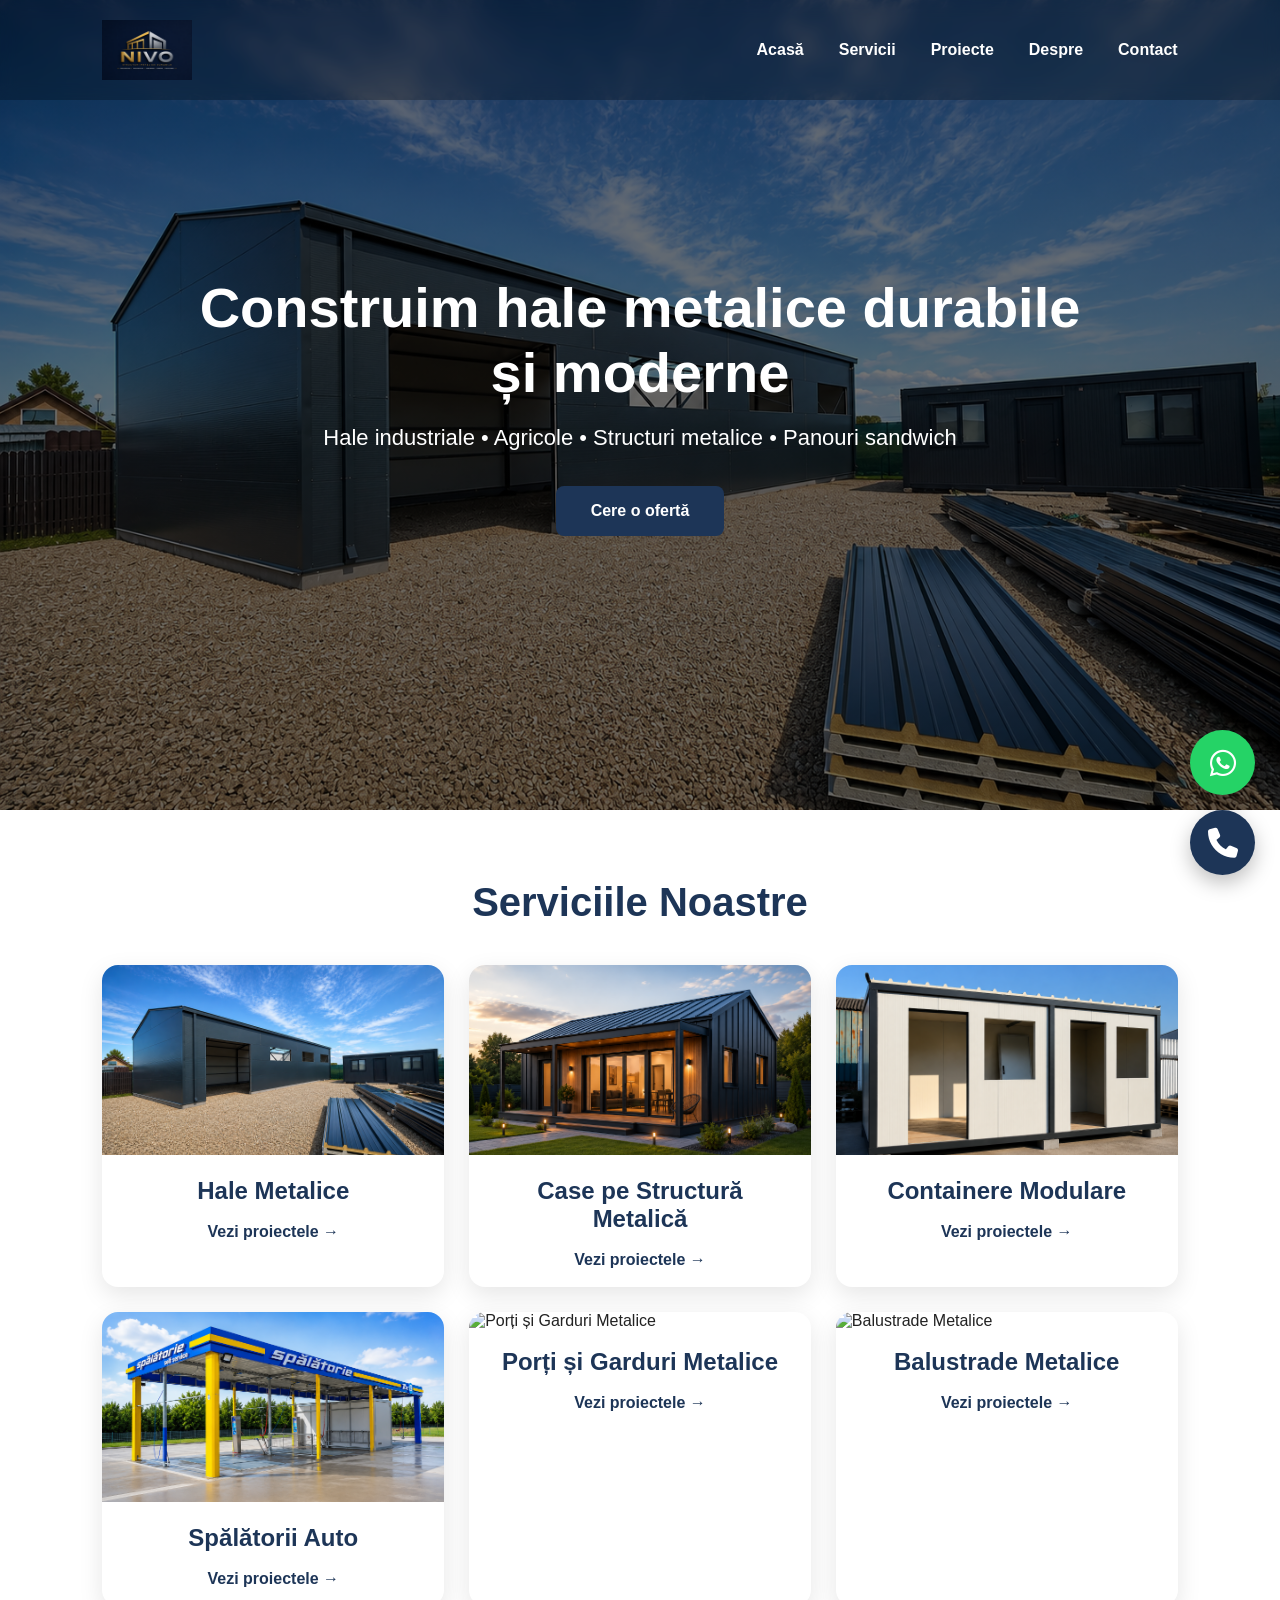
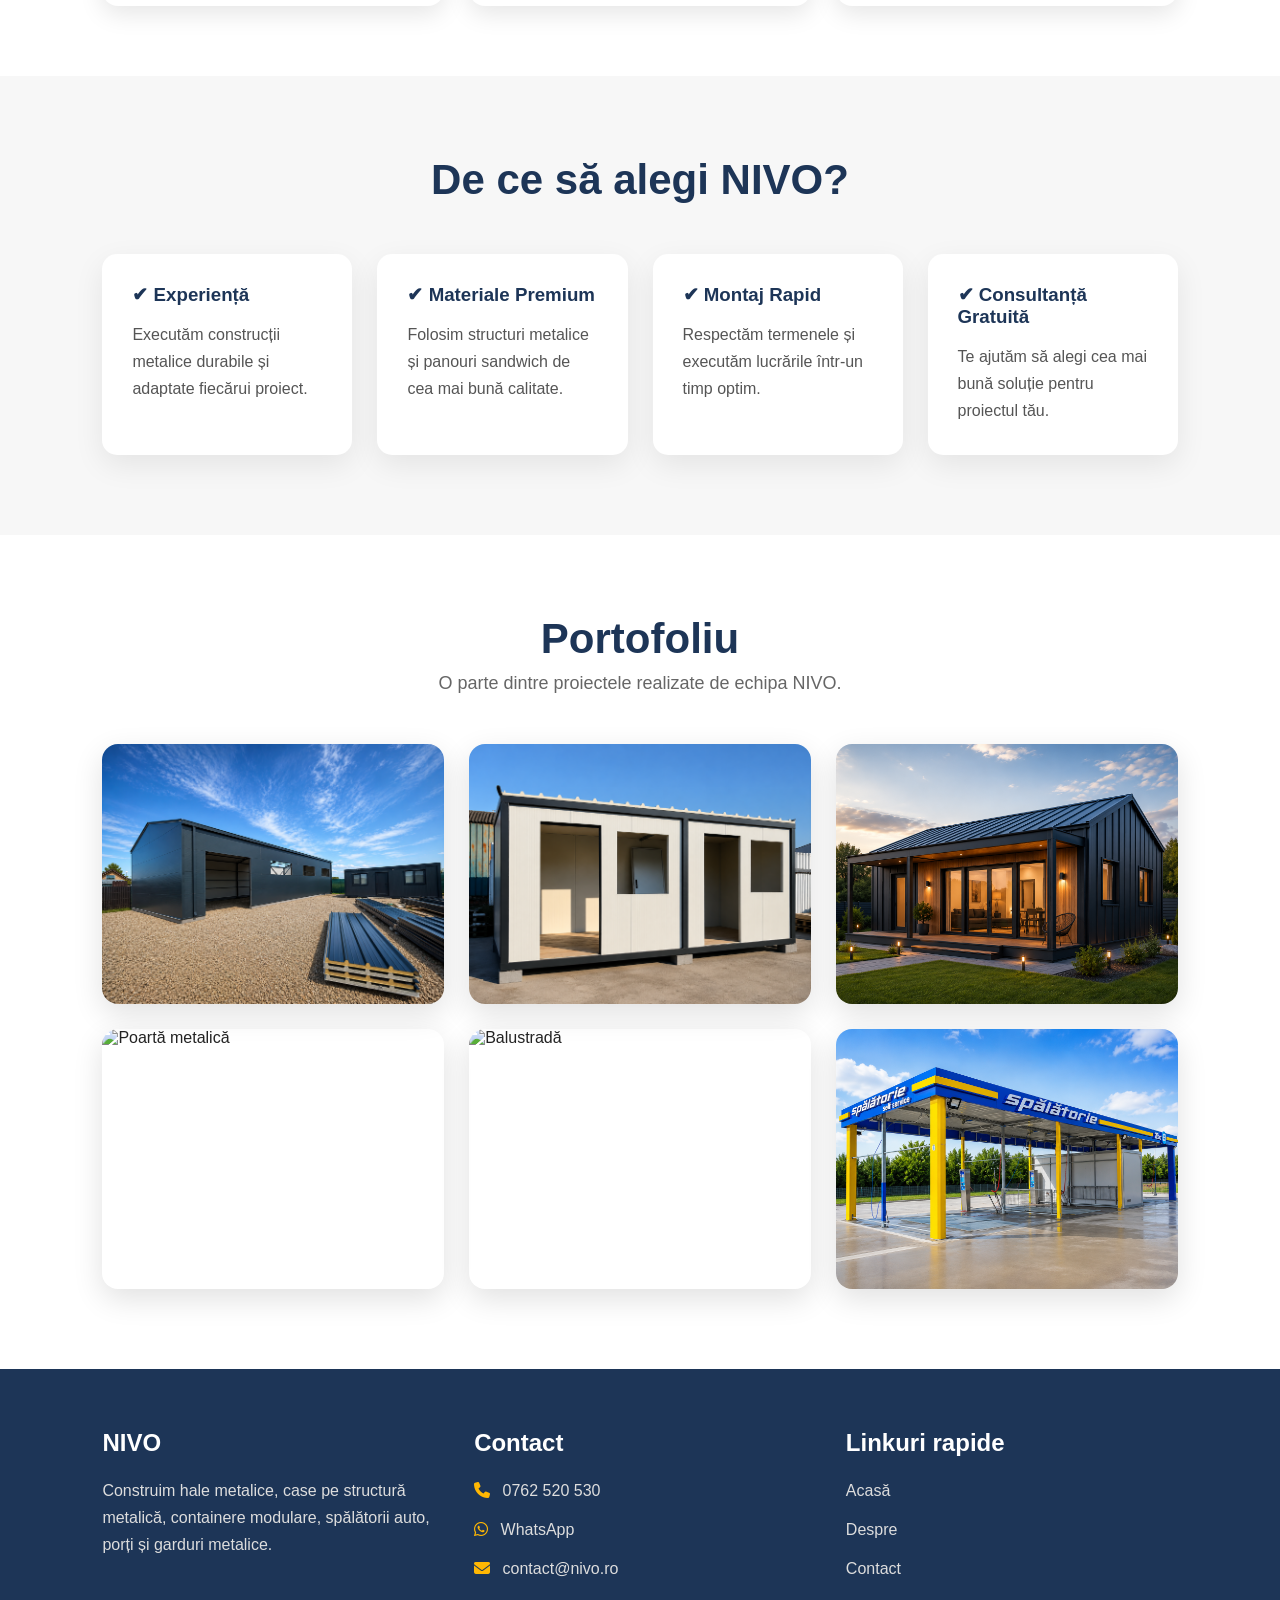
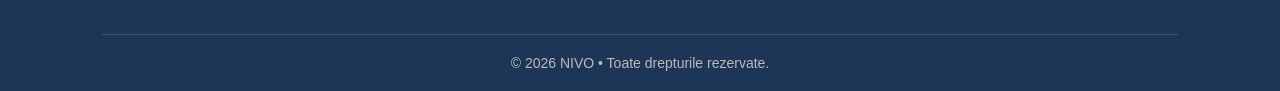
==== index.html @ 74361365 "Initial commit" ====
<!DOCTYPE html>
<html lang="ro">
<head>
    <meta charset="UTF-8">
    <meta name="viewport" content="width=device-width, initial-scale=1.0">
    <title>NIVO - Hale Metalice</title>
    <link rel="stylesheet" href="css/style.css">
    <link rel="stylesheet" href="https://cdnjs.cloudflare.com/ajax/libs/font-awesome/6.7.2/css/all.min.css">
</head>
<body>

<header class="header">
    <a href="index.html" class="logo">
    <img src="images/logo.png" alt="NIVO Logo">
</a>

    <nav>
    <ul class="menu">
        <li><a href="index.html">Acasă</a></li>
        <li><a href="#services">Servicii</a></li>
        <li><a href="proiecte.html">Proiecte</a></li>
        <li><a href="despre.html">Despre</a></li>
        <li><a href="contact.html">Contact</a></li>
    </ul>
</nav>
</header>

<section class="hero">
    <h1>Construim hale metalice durabile și moderne</h1>

    <p>Hale industriale • Agricole • Structuri metalice • Panouri sandwich</p>

    <a href="#" class="btn">Cere o ofertă</a>
</section>
<section id="services" class="services">

    <h2>Serviciile Noastre</h2>

    <div class="cards">

        <div class="card">
            <img src="images/hale/card.png" alt="Hale Metalice">

            <div class="card-content">
                <h3>Hale Metalice</h3>
                <a href="#" class="card-btn">Vezi proiectele →</a>
            </div>
        </div>

        <div class="card">
            <img src="images/case/card.png" alt="Case pe Structură Metalică">

            <div class="card-content">
                <h3>Case pe Structură Metalică</h3>
                <a href="#" class="card-btn">Vezi proiectele →</a>
            </div>
        </div>

        <div class="card">
            <img src="images/containere/card.png" alt="Containere Modulare">

            <div class="card-content">
                <h3>Containere Modulare</h3>
                <a href="#" class="card-btn">Vezi proiectele →</a>
            </div>
        </div>

        <div class="card">
            <img src="images/spalatorii/card.png" alt="Spălătorii Auto">

            <div class="card-content">
                <h3>Spălătorii Auto</h3>
                <a href="#" class="card-btn">Vezi proiectele →</a>
            </div>
        </div>

        <div class="card">
            <img src="images/garduri/card.png" alt="Porți și Garduri Metalice">

            <div class="card-content">
                <h3>Porți și Garduri Metalice</h3>
                <a href="#" class="card-btn">Vezi proiectele →</a>
            </div>
        </div>

        <div class="card">
            <img src="images/balustrade/card.png" alt="Balustrade Metalice">

            <div class="card-content">
                <h3>Balustrade Metalice</h3>
                <a href="#" class="card-btn">Vezi proiectele →</a>
            </div>
        </div>

    </div>

</section>

<section class="why">

    <h2>De ce să alegi NIVO?</h2>

    <div class="why-container">

        <div class="why-box">
            <h3>✔ Experiență</h3>
            <p>Executăm construcții metalice durabile și adaptate fiecărui proiect.</p>
        </div>

        <div class="why-box">
            <h3>✔ Materiale Premium</h3>
            <p>Folosim structuri metalice și panouri sandwich de cea mai bună calitate.</p>
        </div>

        <div class="why-box">
            <h3>✔ Montaj Rapid</h3>
            <p>Respectăm termenele și executăm lucrările într-un timp optim.</p>
        </div>

        <div class="why-box">
            <h3>✔ Consultanță Gratuită</h3>
            <p>Te ajutăm să alegi cea mai bună soluție pentru proiectul tău.</p>
        </div>

    </div>

</section>

<section class="portfolio">

    <h2>Portofoliu</h2>

    <p class="portfolio-subtitle">
        O parte dintre proiectele realizate de echipa NIVO.
    </p>

    <div class="portfolio-grid">

        <div class="portfolio-item">
            <img src="images/hale/hero.png" alt="Hală metalică">
        </div>

        <div class="portfolio-item">
            <img src="images/containere/card.png" alt="Container modular">
        </div>

        <div class="portfolio-item">
            <img src="images/case/card.png" alt="Casă pe structură metalică">
        </div>

        <div class="portfolio-item">
            <img src="images/garduri/card.png" alt="Poartă metalică">
        </div>

        <div class="portfolio-item">
            <img src="images/balustrade/card.png" alt="Balustradă">
        </div>

        <div class="portfolio-item">
            <img src="images/spalatorii/card.png" alt="Spălătorie auto">
        </div>

    </div>
    </section>


<div class="floating-buttons">

    <a href="https://wa.me/40762520530"
       class="whatsapp"
       target="_blank"
       aria-label="WhatsApp">
        <i class="fa-brands fa-whatsapp"></i>
    </a>

    <a href="tel:+40762520530"
       class="call"
       aria-label="Sună acum">
        <i class="fa-solid fa-phone"></i>
    </a>

</div>

<footer class="footer">

    <div class="footer-container">

        <div class="footer-box">
            <h3>NIVO</h3>
            <p>
                Construim hale metalice, case pe structură metalică,
                containere modulare, spălătorii auto,
                porți și garduri metalice.
            </p>
        </div>

        <div class="footer-box">
            <h3>Contact</h3>

            <p><i class="fa-solid fa-phone"></i> 0762 520 530</p>
            <p><i class="fa-brands fa-whatsapp"></i> WhatsApp</p>
            <p><i class="fa-solid fa-envelope"></i> contact@nivo.ro</p>
        </div>

        <div class="footer-box">
            <h3>Linkuri rapide</h3>

            <p><a href="index.html">Acasă</a></p>
            <p><a href="despre.html">Despre</a></p>
            <p><a href="contact.html">Contact</a></p>
        </div>

    </div>

    <div class="footer-bottom">
        © 2026 NIVO • Toate drepturile rezervate.
    </div>

</footer>
<script src="js/script.js"></script>

</body>
</html>
---- css/style.css ----
*{
    margin:0;
    padding:0;
    box-sizing:border-box;
}

body{
    font-family:Arial, Helvetica, sans-serif;
    background:#f5f5f5;
    color:#222;
}

/* HEADER */

.header{
    position:fixed;
    top:0;
    left:0;
    width:100%;

    display:flex;
    justify-content:space-between;
    align-items:center;

    padding:20px 8%;

    background:rgba(0,0,0,.25);
    backdrop-filter:blur(8px);

    z-index:1000;
    }

.logo{
    display:flex;
    align-items:center;
    text-decoration:none;
}

.logo img{
    height:60px;
    width:auto;
    transition:.3s;
}

.logo img:hover{
    transform:scale(1.05);
}
.menu{
    display:flex;
    list-style:none;
    gap:35px;
}

.menu a{
    color:white;
    text-decoration:none;
    font-weight:bold;
    transition:.3s;
}

.menu a:hover{
    color:#ffb703;
}

/* HERO */

.hero{
    height:90vh;

    background:
        linear-gradient(rgba(0,0,0,.55), rgba(0,0,0,.55)),
        url("../images/hale/hero.png");

    background-size:cover;
    background-position:center;

    display:flex;
    flex-direction:column;
    justify-content:center;
    align-items:center;

    text-align:center;

    padding:20px;
}

.hero h1{
    color:white;
    font-size:56px;
    max-width:900px;
    margin-bottom:20px;
}

.hero p{
    color:white;
    font-size:22px;
    margin-bottom:35px;
}


.btn{
    background:#1d3557;
    color:white;
    text-decoration:none;
    padding:16px 35px;
    border-radius:8px;
    font-weight:bold;
    transition:.3s;
}

.btn:hover{
    background:#ffb703;
    color:#222;
}
/* =========================
   SERVICII
========================= */

/* =========================
   SERVICII
========================= */

.services{
    padding:70px 8%;
    background:#fff;
}

.services h2{
    text-align:center;
    font-size:40px;
    color:#1d3557;
    margin-bottom:40px;
}

.cards{
    display:grid;
    grid-template-columns:repeat(3,1fr);
    gap:25px;
}

.card{
    background:#fff;
    border-radius:16px;
    overflow:hidden;
    box-shadow:0 8px 25px rgba(0,0,0,.10);
    transition:.3s;
}

.card:hover{
    transform:translateY(-8px);
    box-shadow:0 20px 40px rgba(0,0,0,.18);
}

.card img{
    width:100%;
    height:190px;
    object-fit:cover;
    transition:.4s;
}

.card:hover img{
    transform:scale(1.05);
}

.card-content{
    padding:18px;
    text-align:center;
}

.card-content h3{
    font-size:22px;
    color:#1d3557;
    margin-bottom:12px;
}

.card-btn{
    display:inline-block;
    text-decoration:none;
    color:#1d3557;
    font-weight:bold;
    transition:.3s;
}

.card-btn:hover{
    color:#ffb703;
}

@media(max-width:992px){
    .cards{
        grid-template-columns:repeat(2,1fr);
    }
}

@media(max-width:600px){
    .cards{
        grid-template-columns:1fr;
    }
}
/* =========================
   DE CE NIVO
========================= */

.why{
    background:#f7f7f7;
    padding:80px 8%;
}

.why h2{
    text-align:center;
    font-size:42px;
    color:#1d3557;
    margin-bottom:50px;
}

.why-container{
    display:grid;
    grid-template-columns:repeat(auto-fit,minmax(250px,1fr));
    gap:25px;
}

.why-box{
    background:#fff;
    padding:30px;
    border-radius:15px;
    box-shadow:0 10px 30px rgba(0,0,0,.08);
    transition:.3s;
}

.why-box:hover{
    transform:translateY(-8px);
}

.why-box h3{
    color:#1d3557;
    margin-bottom:15px;
}

.why-box p{
    color:#555;
    line-height:1.7;
}
.card:hover img{
    transform:scale(1.05);
}

.card-content{
    padding:18px;
}

.card-content h3{
    font-size:24px;
    color:#1d3557;
    margin-bottom:10px;
}

.card-btn{
    display:inline-block;
    margin-top:8px;
    text-decoration:none;
    color:#1d3557;
    font-weight:bold;
}

.card-btn:hover{
    color:#ffb703;
}
/* =========================
   PORTOFOLIU
========================= */

.portfolio{
    padding:80px 8%;
    background:#fff;
}

.portfolio h2{
    text-align:center;
    font-size:42px;
    color:#1d3557;
    margin-bottom:10px;
}

.portfolio-subtitle{
    text-align:center;
    color:#666;
    margin-bottom:40px;
}

.portfolio-grid{
    display:grid;
    grid-template-columns:repeat(3,1fr);
    gap:25px;
}

.portfolio-item{
    overflow:hidden;
    border-radius:16px;
    box-shadow:0 10px 30px rgba(0,0,0,.12);
}

.portfolio-item img{
    width:100%;
    height:260px;
    object-fit:cover;
    display:block;
    transition:.4s;
}

.portfolio-item:hover img{
    transform:scale(1.08);
}

@media(max-width:900px){
    .portfolio-grid{
        grid-template-columns:repeat(2,1fr);
    }
}

@media(max-width:600px){
    .portfolio-grid{
        grid-template-columns:1fr;
    }
}
/* =========================
   BUTOANE FLOTTANTE
========================= */

.floating-buttons{
    position:fixed;
    right:25px;
    bottom:25px;
    display:flex;
    flex-direction:column;
    gap:15px;
    z-index:9999;
}

.floating-buttons a{
    width:65px;
    height:65px;
    border-radius:50%;
    display:flex;
    align-items:center;
    justify-content:center;
    text-decoration:none;
    color:#fff;
    font-size:30px;
    box-shadow:0 8px 20px rgba(0,0,0,.25);
    transition:all .3s ease;
}

.whatsapp{
    background:#25D366;
}

.call{
    background:#1d3557;
}

.floating-buttons a:hover{
    transform:translateY(-4px) scale(1.08);
    box-shadow:0 15px 30px rgba(0,0,0,.35);
}
/*=========================
      CONTACT
=========================*/

.contact{
    padding:90px 8%;
    background:#f7f7f7;
}

.contact-container{
    max-width:1100px;
    margin:auto;
    display:grid;
    grid-template-columns:1fr 1fr;
    gap:50px;
    align-items:center;
}

.contact-info h2{
    font-size:42px;
    color:#1d3557;
    margin-bottom:20px;
}

.contact-info p{
    font-size:18px;
    color:#555;
    line-height:1.7;
}

.contact-form{
    display:flex;
    flex-direction:column;
    gap:18px;
}

.contact-form input,
.contact-form select,
.contact-form textarea{
    width:100%;
    padding:16px;
    border:1px solid #ddd;
    border-radius:12px;
    font-size:16px;
    transition:.3s;
    outline:none;
}

.contact-form input:focus,
.contact-form select:focus,
.contact-form textarea:focus{
    border-color:#25D366;
    box-shadow:0 0 10px rgba(37,211,102,.2);
}

.whatsapp-btn{
    background:#25D366;
    color:#fff;
    border:none;
    border-radius:12px;
    padding:18px;
    font-size:20px;
    font-weight:600;
    cursor:pointer;
    transition:.3s;
    display:flex;
    justify-content:center;
    align-items:center;
    gap:12px;
}

.whatsapp-btn:hover{
    background:#1ebe5d;
    transform:translateY(-3px);
    box-shadow:0 12px 25px rgba(0,0,0,.20);
}

@media(max-width:900px){

    .contact-container{
        grid-template-columns:1fr;
    }

    .contact-info{
        text-align:center;
    }

}
/*=========================
      DESPRE NOI
=========================*/

.about{
    padding:140px 8% 80px;
    background:#fff;
}

.about-container{
    max-width:1200px;
    margin:auto;
}

.about-text{
    text-align:center;
    margin-bottom:60px;
}

.about-text h1{
    font-size:48px;
    color:#1d3557;
    margin-bottom:25px;
}

.about-text p{
    max-width:850px;
    margin:0 auto 20px;
    font-size:18px;
    line-height:1.8;
    color:#555;
}

.about-boxes{
    display:grid;
    grid-template-columns:repeat(auto-fit,minmax(240px,1fr));
    gap:25px;
}

.about-card{
    background:#fff;
    padding:35px 25px;
    border-radius:16px;
    text-align:center;
    box-shadow:0 10px 30px rgba(0,0,0,.10);
    transition:.3s;
}

.about-card:hover{
    transform:translateY(-8px);
    box-shadow:0 18px 40px rgba(0,0,0,.15);
}

.about-card i{
    font-size:42px;
    color:#1d3557;
    margin-bottom:20px;
}

.about-card h3{
    color:#1d3557;
    margin-bottom:12px;
    font-size:24px;
}

.about-card p{
    color:#666;
    line-height:1.6;
}

/*=========================
      CUM LUCRĂM
=========================*/

.steps{
    background:#f7f7f7;
    padding:80px 8%;
    text-align:center;
}

.steps h2{
    font-size:42px;
    color:#1d3557;
    margin-bottom:50px;
}

.steps-container{
    display:grid;
    grid-template-columns:repeat(4,1fr);
    gap:25px;
    margin-bottom:50px;
}

.step{
    background:#fff;
    border-radius:16px;
    padding:35px 20px;
    box-shadow:0 10px 30px rgba(0,0,0,.10);
}

.step span{
    display:inline-flex;
    width:60px;
    height:60px;
    border-radius:50%;
    background:#1d3557;
    color:#fff;
    justify-content:center;
    align-items:center;
    font-size:26px;
    font-weight:bold;
    margin-bottom:20px;
}

.step h3{
    color:#1d3557;
    font-size:22px;
}

@media(max-width:900px){

    .steps-container{
        grid-template-columns:repeat(2,1fr);
    }

}

@media(max-width:600px){

    .steps-container{
        grid-template-columns:1fr;
    }

}
/*=========================
        FOOTER
=========================*/

.footer{
    background:#1d3557;
    color:#fff;
    padding:60px 8% 20px;
}

.footer-container{
    display:grid;
    grid-template-columns:repeat(auto-fit,minmax(250px,1fr));
    gap:40px;
    margin-bottom:40px;
}

.footer-box h3{
    margin-bottom:20px;
    font-size:24px;
}

.footer-box p{
    margin-bottom:12px;
    color:#ddd;
    line-height:1.7;
}

.footer-box a{
    color:#ddd;
    text-decoration:none;
    transition:.3s;
}

.footer-box a:hover{
    color:#ffb703;
}

.footer-box i{
    margin-right:8px;
    color:#ffb703;
}

.footer-bottom{
    text-align:center;
    border-top:1px solid rgba(255,255,255,.15);
    padding-top:20px;
    color:#bbb;
    font-size:14px;
}
/*=========================
      PORTOFOLIU
=========================*/

.portfolio-page{
    padding:140px 8% 80px;
    background:#f5f5f5;
}

.portfolio-page h1{
    text-align:center;
    font-size:48px;
    color:#1d3557;
    margin-bottom:15px;
}

.portfolio-subtitle{
    text-align:center;
    color:#666;
    margin-bottom:50px;
    font-size:18px;
}

.gallery{
    display:grid;
    grid-template-columns:repeat(auto-fit,minmax(320px,1fr));
    gap:20px;
}

.gallery img{
    width:100%;
    height:280px;
    object-fit:cover;
    border-radius:15px;
    cursor:pointer;
    transition:0.4s;
    box-shadow:0 10px 25px rgba(0,0,0,.15);
}

.gallery img:hover{
    transform:scale(1.04);
    box-shadow:0 18px 40px rgba(0,0,0,.25);
}
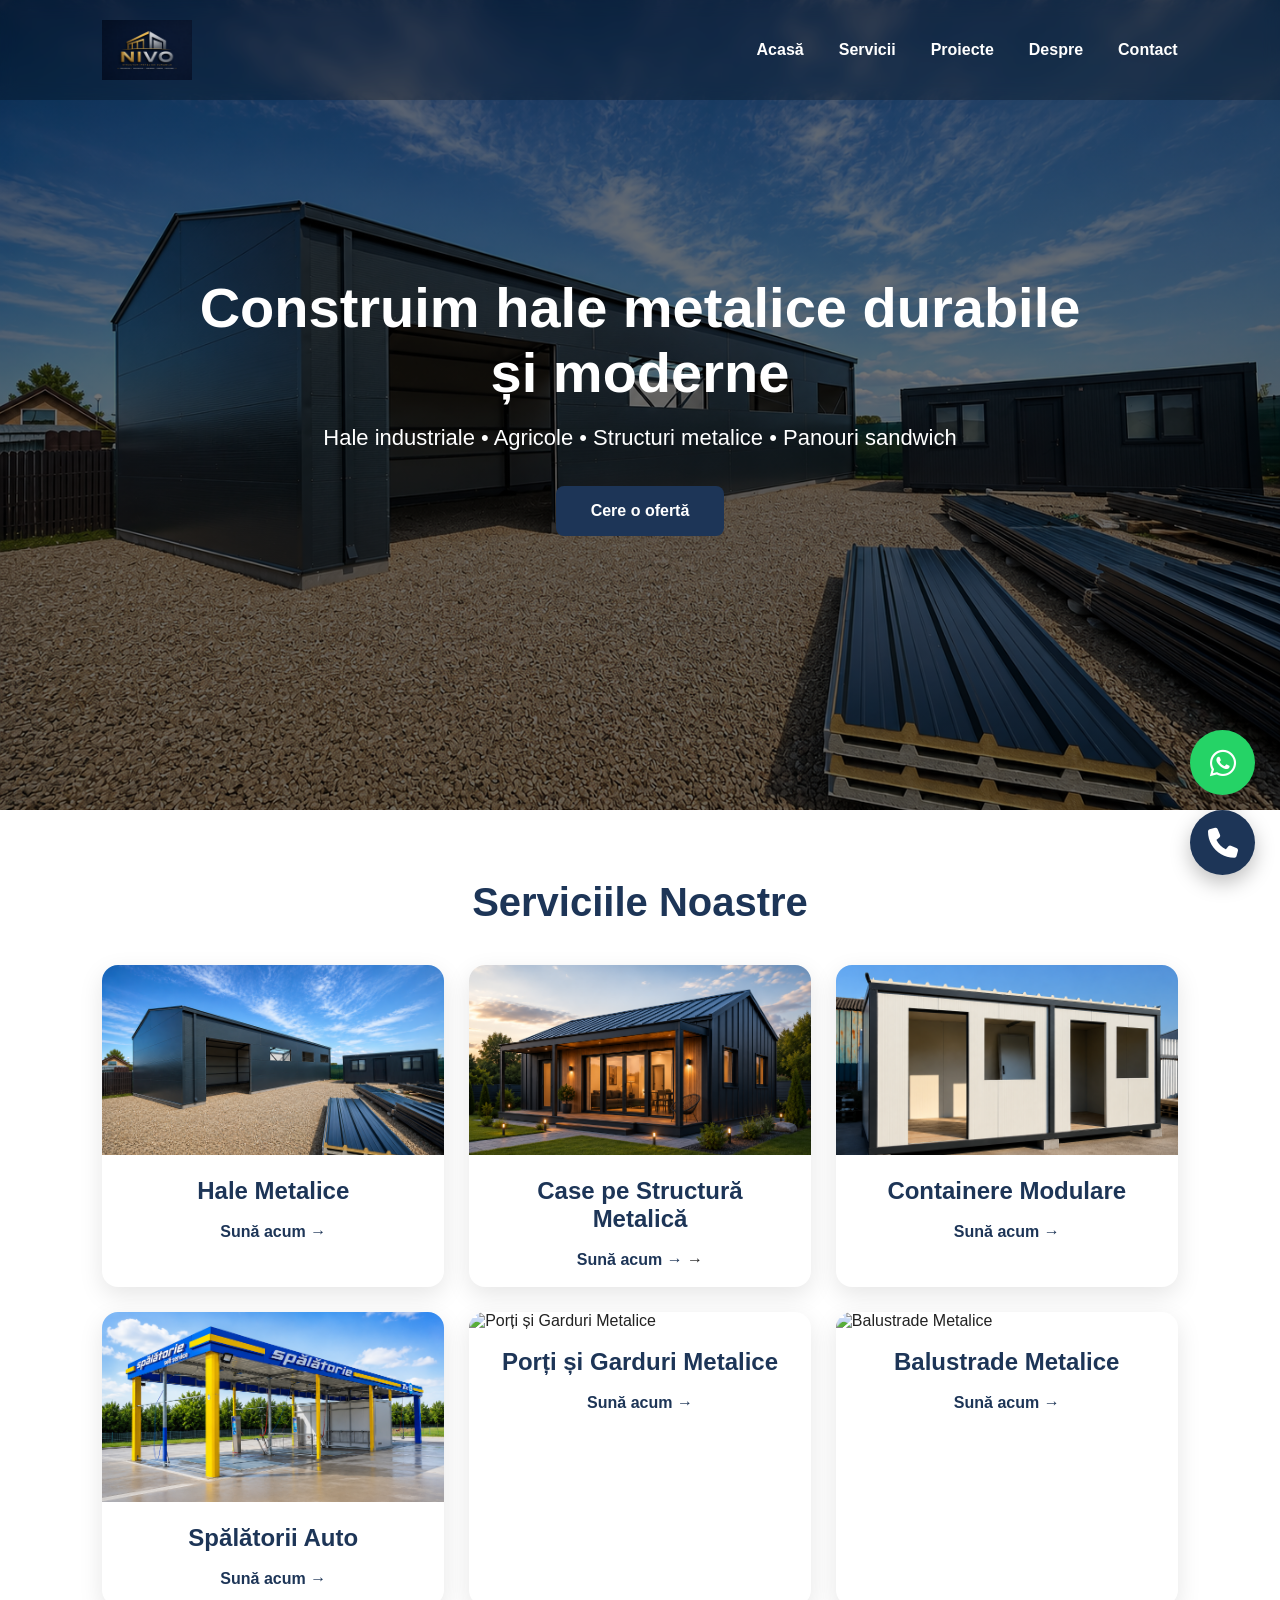
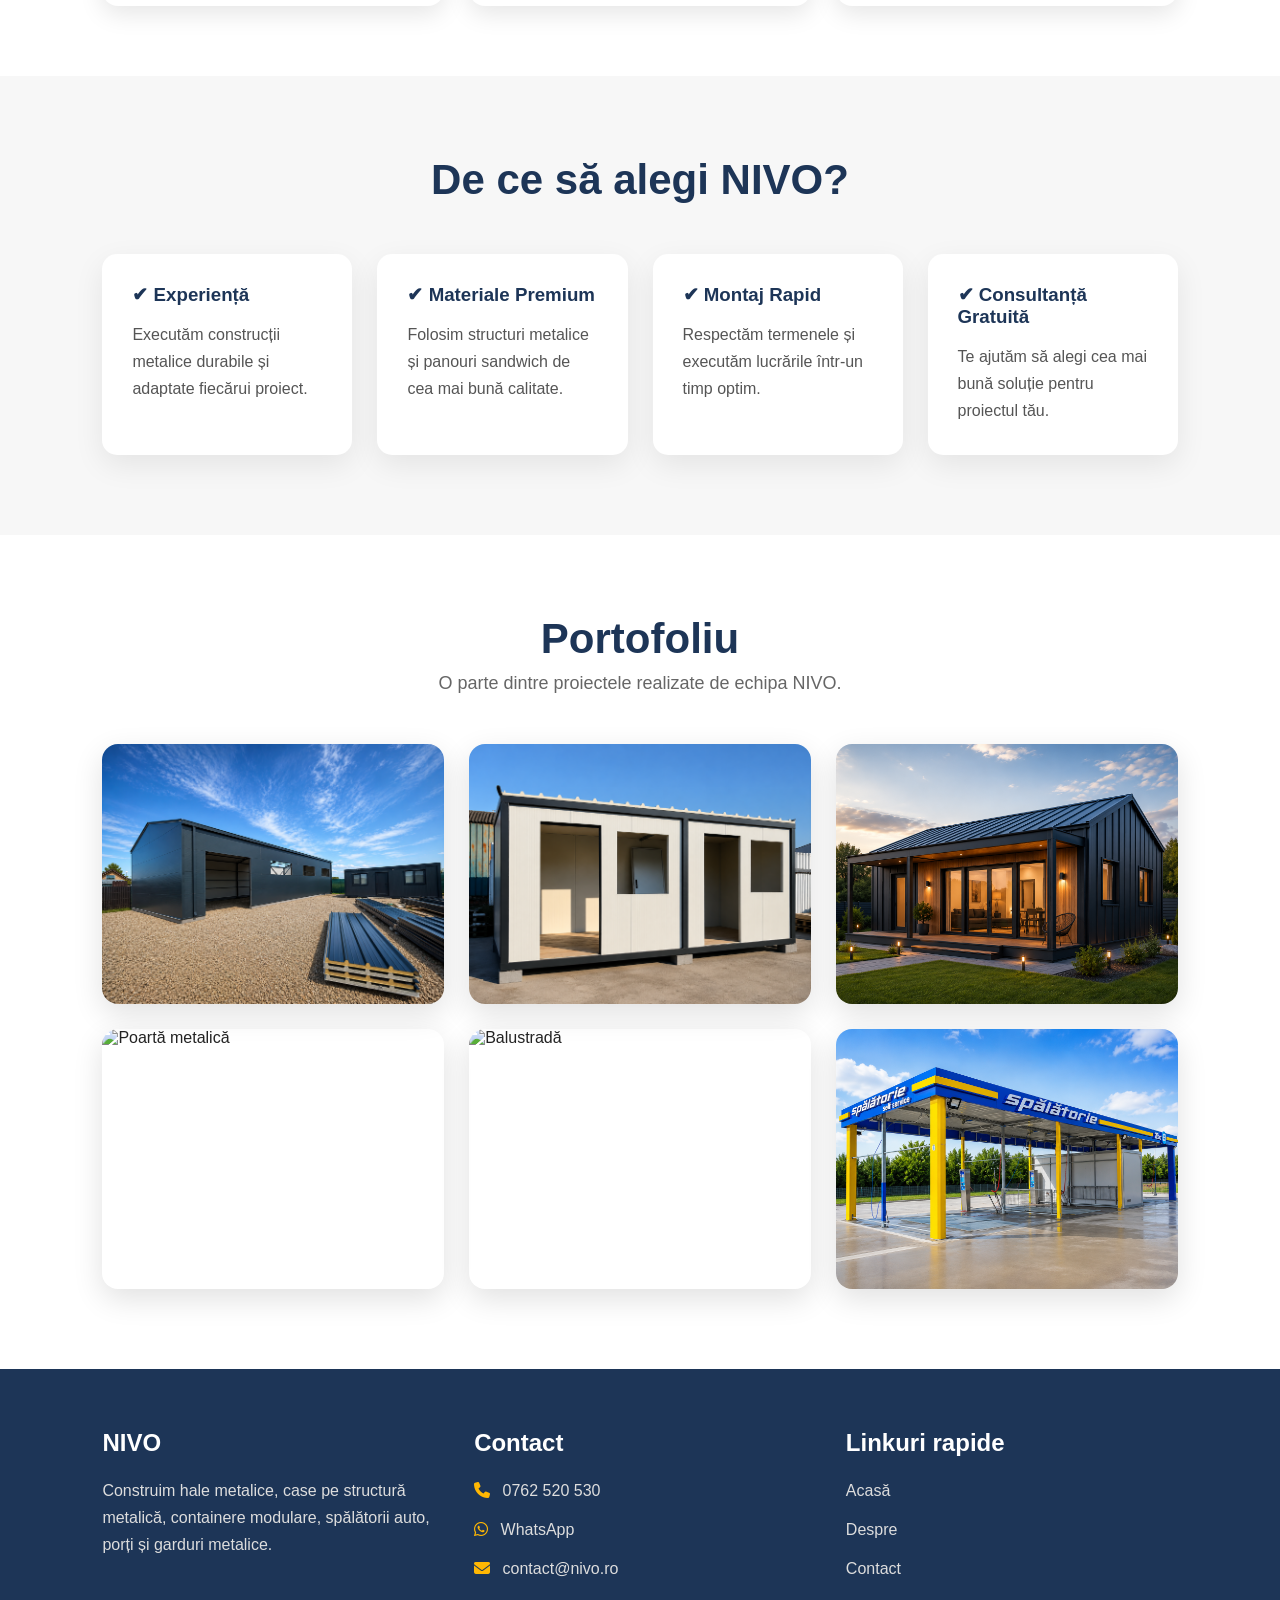
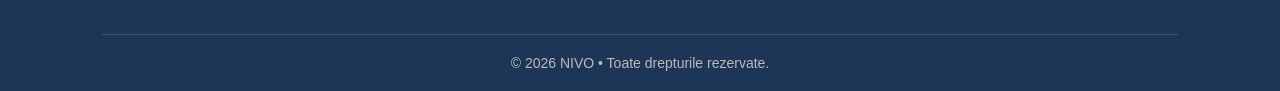
==== commit 797ca328: "Am schimbat butoanele in Suna acum" ====
--- a/index.html
+++ b/index.html
@@ -18,7 +18,7 @@
     <ul class="menu">
         <li><a href="index.html">Acasă</a></li>
         <li><a href="#services">Servicii</a></li>
-        <li><a href="proiecte.html">Proiecte</a></li>
+       <li><a href="portofoliu.html">Proiecte</a></li>
         <li><a href="despre.html">Despre</a></li>
         <li><a href="contact.html">Contact</a></li>
     </ul>
@@ -43,7 +43,9 @@
 
             <div class="card-content">
                 <h3>Hale Metalice</h3>
-                <a href="#" class="card-btn">Vezi proiectele →</a>
+                <a href="tel:+40762520530" class="card-btn">
+    Sună acum →
+</a>
             </div>
         </div>
 
@@ -52,7 +54,9 @@
 
             <div class="card-content">
                 <h3>Case pe Structură Metalică</h3>
-                <a href="#" class="card-btn">Vezi proiectele →</a>
+                <a href="tel:+40762520530" class="card-btn">
+    Sună acum →
+</a> →</a>
             </div>
         </div>
 
@@ -61,7 +65,9 @@
 
             <div class="card-content">
                 <h3>Containere Modulare</h3>
-                <a href="#" class="card-btn">Vezi proiectele →</a>
+                <a href="tel:+40762520530" class="card-btn">
+    Sună acum →
+</a>
             </div>
         </div>
 
@@ -70,7 +76,9 @@
 
             <div class="card-content">
                 <h3>Spălătorii Auto</h3>
-                <a href="#" class="card-btn">Vezi proiectele →</a>
+                <a href="tel:+40762520530" class="card-btn">
+    Sună acum →
+</a>
             </div>
         </div>
 
@@ -79,7 +87,9 @@
 
             <div class="card-content">
                 <h3>Porți și Garduri Metalice</h3>
-                <a href="#" class="card-btn">Vezi proiectele →</a>
+                <a href="tel:+40762520530" class="card-btn">
+    Sună acum →
+</a>
             </div>
         </div>
 
@@ -88,7 +98,9 @@
 
             <div class="card-content">
                 <h3>Balustrade Metalice</h3>
-                <a href="#" class="card-btn">Vezi proiectele →</a>
+                <a href="tel:+40762520530" class="card-btn">
+    Sună acum →
+</a>
             </div>
         </div>
 
